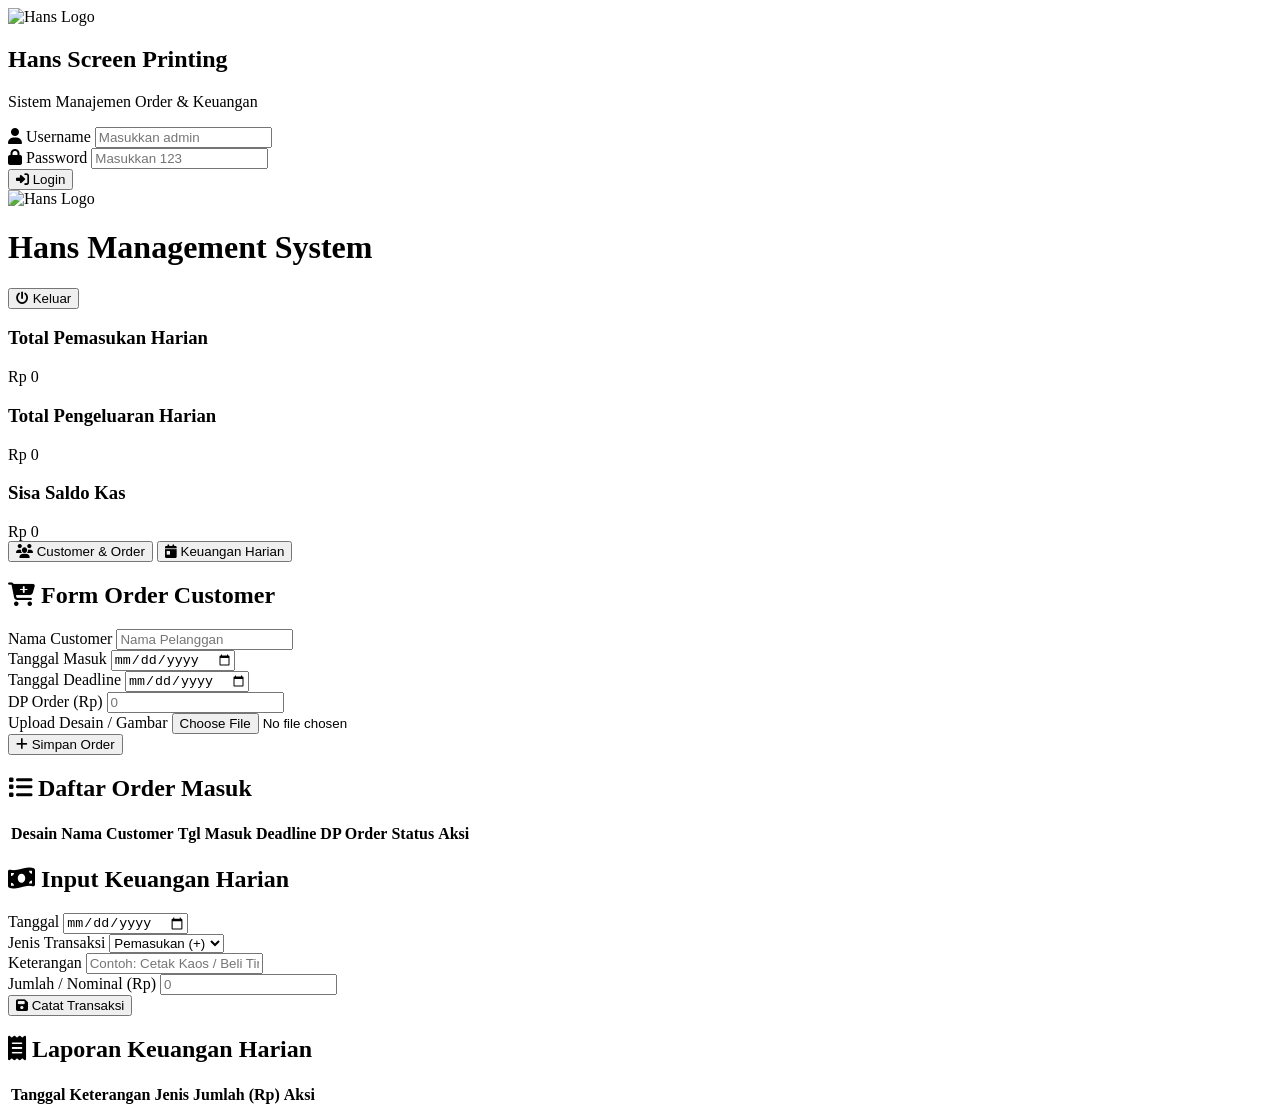
==== indeks.html @ a8db896e "Add files via upload" ====
<!DOCTYPE html>
<html lang="id">
<head>
    <meta charset="UTF-8">
    <meta name="viewport" content="width=device-width, initial-scale=1.0">
    <title>Hans - App Keuangan & Order</title>
    <!-- Google Fonts & FontAwesome -->
    <link href="https://fonts.googleapis.com/css2?family=Poppins:wght@300;400;500;600;700&display=swap" rel="stylesheet">
    <link rel="stylesheet" href="https://cdnjs.cloudflare.com/ajax/libs/font-awesome/6.4.0/css/all.min.css">
    <link rel="stylesheet" href="css/style.css">
</head>
<body>

    <!-- HALAMAN LOGIN -->
    <div id="login-section">
        <div class="logo-wrapper">
            <img src="assets/hans.jpg" alt="Hans Logo" class="brand-logo">
        </div>
        <h2>Hans Screen Printing</h2>
        <p>Sistem Manajemen Order & Keuangan</p>
        <form id="login-form">
            <div class="input-group">
                <label><i class="fa-solid fa-user"></i> Username</label>
                <input type="text" id="username" placeholder="Masukkan admin" required>
            </div>
            <div class="input-group">
                <label><i class="fa-solid fa-lock"></i> Password</label>
                <input type="password" id="password" placeholder="Masukkan 123" required>
            </div>
            <button type="submit" class="btn"><i class="fa-solid fa-right-to-bracket"></i> Login</button>
        </form>
    </div>

    <!-- HALAMAN DASHBOARD -->
    <div id="dashboard-section">
        <header>
            <div class="header-brand">
                <img src="assets/hans.jpg" alt="Hans Logo" class="header-logo">
                <h1>Hans Management System</h1>
            </div>
            <button class="btn btn-logout" onclick="logout()"><i class="fa-solid fa-power-off"></i> Keluar</button>
        </header>

        <!-- Ringkasan Keuangan -->
        <div class="summary-cards">
            <div class="card income">
                <h3>Total Pemasukan Harian</h3>
                <div class="amount" id="total-income">Rp 0</div>
            </div>
            <div class="card expense">
                <h3>Total Pengeluaran Harian</h3>
                <div class="amount" id="total-expense">Rp 0</div>
            </div>
            <div class="card balance">
                <h3>Sisa Saldo Kas</h3>
                <div class="amount" id="total-balance">Rp 0</div>
            </div>
        </div>

        <!-- Tab Navigasi -->
        <div class="tabs">
            <button class="tab-btn active" onclick="switchTab('orders-tab', this)"><i class="fa-solid fa-users"></i> Customer & Order</button>
            <button class="tab-btn" onclick="switchTab('finance-tab', this)"><i class="fa-solid fa-calendar-day"></i> Keuangan Harian</button>
        </div>

        <!-- TAB 1: CUSTOMER & ORDER -->
        <div id="orders-tab" class="tab-content active">
            <div class="main-grid">
                <!-- Form Input Order -->
                <div class="panel">
                    <h2><i class="fa-solid fa-cart-plus"></i> Form Order Customer</h2>
                    <form id="order-form">
                        <div class="input-group">
                            <label>Nama Customer</label>
                            <input type="text" id="cust-name" placeholder="Nama Pelanggan" required>
                        </div>
                        <div class="input-group">
                            <label>Tanggal Masuk</label>
                            <input type="date" id="date-in" required>
                        </div>
                        <div class="input-group">
                            <label>Tanggal Deadline</label>
                            <input type="date" id="date-deadline" required>
                        </div>
                        <div class="input-group">
                            <label>DP Order (Rp)</label>
                            <input type="number" id="dp-amount" placeholder="0" required>
                        </div>
                        <div class="input-group">
                            <label>Upload Desain / Gambar</label>
                            <input type="file" id="cust-img" accept="image/*" required>
                        </div>
                        <button type="submit" class="btn"><i class="fa-solid fa-plus"></i> Simpan Order</button>
                    </form>
                </div>

                <!-- Tabel Order Customer -->
                <div class="panel">
                    <h2><i class="fa-solid fa-list"></i> Daftar Order Masuk</h2>
                    <div class="table-responsive">
                        <table>
                            <thead>
                                <tr>
                                    <th>Desain</th>
                                    <th>Nama Customer</th>
                                    <th>Tgl Masuk</th>
                                    <th>Deadline</th>
                                    <th>DP Order</th>
                                    <th>Status</th>
                                    <th>Aksi</th>
                                </tr>
                            </thead>
                            <tbody id="order-table-body"></tbody>
                        </table>
                    </div>
                </div>
            </div>
        </div>

        <!-- TAB 2: KEUANGAN HARIAN -->
        <div id="finance-tab" class="tab-content">
            <div class="main-grid">
                <!-- Form Input Keuangan -->
                <div class="panel">
                    <h2><i class="fa-solid fa-money-bill-wave"></i> Input Keuangan Harian</h2>
                    <form id="finance-form">
                        <div class="input-group">
                            <label>Tanggal</label>
                            <input type="date" id="finance-date" required>
                        </div>
                        <div class="input-group">
                            <label>Jenis Transaksi</label>
                            <select id="finance-type">
                                <option value="income">Pemasukan (+)</option>
                                <option value="expense">Pengeluaran (-)</option>
                            </select>
                        </div>
                        <div class="input-group">
                            <label>Keterangan</label>
                            <input type="text" id="finance-desc" placeholder="Contoh: Cetak Kaos / Beli Tinta" required>
                        </div>
                        <div class="input-group">
                            <label>Jumlah / Nominal (Rp)</label>
                            <input type="number" id="finance-amount" placeholder="0" required>
                        </div>
                        <button type="submit" class="btn"><i class="fa-solid fa-floppy-disk"></i> Catat Transaksi</button>
                    </form>
                </div>

                <!-- Tabel Keuangan Harian -->
                <div class="panel">
                    <h2><i class="fa-solid fa-receipt"></i> Laporan Keuangan Harian</h2>
                    <div class="table-responsive">
                        <table>
                            <thead>
                                <tr>
                                    <th>Tanggal</th>
                                    <th>Keterangan</th>
                                    <th>Jenis</th>
                                    <th>Jumlah (Rp)</th>
                                    <th>Aksi</th>
                                </tr>
                            </thead>
                            <tbody id="finance-table-body"></tbody>
                        </table>
                    </div>
                </div>
            </div>
        </div>

    </div>

    <script src="js/app.js"></script>
</body>
</html>
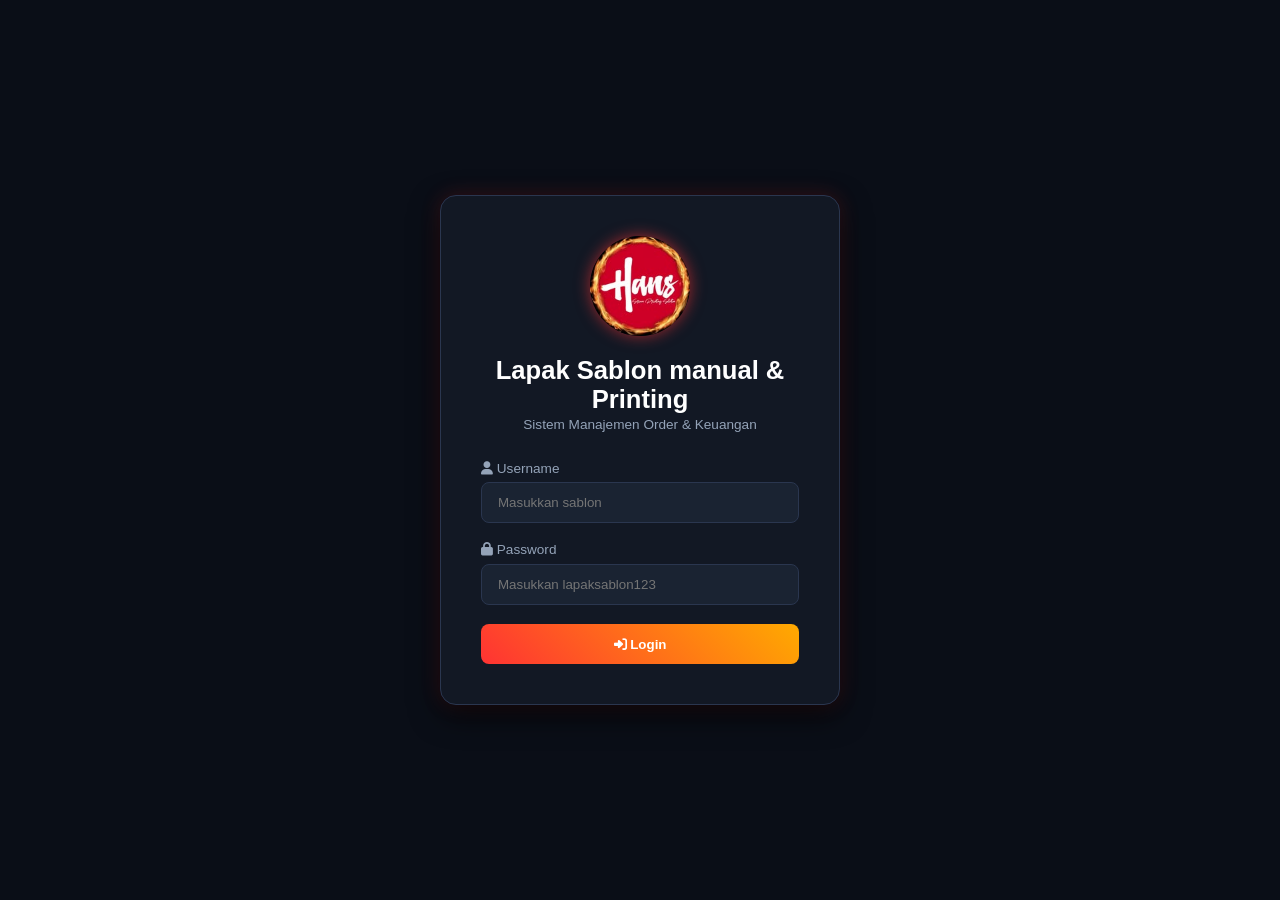
==== commit c36393a8: "Update login form placeholders and heading" ====
--- a/indeks.html
+++ b/indeks.html
@@ -16,16 +16,16 @@
         <div class="logo-wrapper">
             <img src="assets/hans.jpg" alt="Hans Logo" class="brand-logo">
         </div>
-        <h2>Hans Screen Printing</h2>
+        <h2>Lapak Sablon manual & Printing </h2>
         <p>Sistem Manajemen Order & Keuangan</p>
         <form id="login-form">
             <div class="input-group">
                 <label><i class="fa-solid fa-user"></i> Username</label>
-                <input type="text" id="username" placeholder="Masukkan admin" required>
+                <input type="text" id="username" placeholder="Masukkan sablon" required>
             </div>
             <div class="input-group">
                 <label><i class="fa-solid fa-lock"></i> Password</label>
-                <input type="password" id="password" placeholder="Masukkan 123" required>
+                <input type="password" id="password" placeholder="Masukkan lapaksablon123" required>
             </div>
             <button type="submit" class="btn"><i class="fa-solid fa-right-to-bracket"></i> Login</button>
         </form>
@@ -172,4 +172,4 @@
 
     <script src="js/app.js"></script>
 </body>
-</html>+</html>
--- a/css/style.css
+++ b/css/style.css
@@ -0,0 +1,288 @@
+* {
+    margin: 0;
+    padding: 0;
+    box-sizing: border-box;
+    font-family: 'Poppins', sans-serif;
+}
+
+:root {
+    --bg-primary: #0a0e17;
+    --bg-secondary: #121824;
+    --bg-card: #1a2332;
+    --accent-red: #ff3333;
+    --accent-gold: #ffaa00;
+    --text-main: #e2e8f0;
+    --text-muted: #94a3b8;
+    --border-color: #2a364f;
+    --danger: #ff4d4d;
+    --success: #00e676;
+}
+
+body {
+    background-color: var(--bg-primary);
+    color: var(--text-main);
+    min-height: 100vh;
+    display: flex;
+    justify-content: center;
+    align-items: center;
+}
+
+/* --- LOGO STYLES --- */
+.brand-logo {
+    width: 100px;
+    height: 100px;
+    border-radius: 50%;
+    object-fit: cover;
+    box-shadow: 0 0 15px rgba(255, 51, 51, 0.6);
+    margin-bottom: 1rem;
+}
+
+.header-logo {
+    width: 45px;
+    height: 45px;
+    border-radius: 50%;
+    object-fit: cover;
+    border: 2px solid var(--accent-red);
+}
+
+.header-brand {
+    display: flex;
+    align-items: center;
+    gap: 1rem;
+}
+
+/* --- LOGIN SECTION --- */
+#login-section {
+    width: 100%;
+    max-width: 400px;
+    padding: 2.5rem;
+    background: var(--bg-secondary);
+    border: 1px solid var(--border-color);
+    border-radius: 16px;
+    box-shadow: 0 10px 30px rgba(0,0,0,0.7), 0 0 20px rgba(255, 51, 51, 0.2);
+    text-align: center;
+}
+
+#login-section h2 {
+    font-size: 1.6rem;
+    color: #fff;
+    margin-bottom: 0.2rem;
+}
+
+#login-section p {
+    color: var(--text-muted);
+    font-size: 0.85rem;
+    margin-bottom: 1.8rem;
+}
+
+.input-group {
+    margin-bottom: 1.2rem;
+    text-align: left;
+}
+
+.input-group label {
+    display: block;
+    font-size: 0.85rem;
+    color: var(--text-muted);
+    margin-bottom: 0.4rem;
+}
+
+.input-group input, .input-group select {
+    width: 100%;
+    padding: 0.75rem 1rem;
+    background: var(--bg-card);
+    border: 1px solid var(--border-color);
+    border-radius: 8px;
+    color: #fff;
+    outline: none;
+    transition: all 0.3s;
+}
+
+.input-group input:focus, .input-group select:focus {
+    border-color: var(--accent-red);
+    box-shadow: 0 0 8px rgba(255, 51, 51, 0.4);
+}
+
+.btn {
+    width: 100%;
+    padding: 0.8rem;
+    background: linear-gradient(45deg, var(--accent-red), var(--accent-gold));
+    border: none;
+    border-radius: 8px;
+    color: #fff;
+    font-weight: 600;
+    cursor: pointer;
+    transition: all 0.3s;
+}
+
+.btn:hover {
+    opacity: 0.9;
+    transform: translateY(-2px);
+}
+
+/* --- DASHBOARD SECTION --- */
+#dashboard-section {
+    display: none;
+    width: 100%;
+    max-width: 1250px;
+    padding: 2rem;
+    min-height: 100vh;
+}
+
+header {
+    display: flex;
+    justify-content: space-between;
+    align-items: center;
+    margin-bottom: 2rem;
+    padding-bottom: 1rem;
+    border-bottom: 1px solid var(--border-color);
+}
+
+header h1 {
+    font-size: 1.5rem;
+    color: #fff;
+}
+
+.btn-logout {
+    width: auto;
+    padding: 0.5rem 1.2rem;
+    background: var(--danger);
+}
+
+/* Summary Cards */
+.summary-cards {
+    display: grid;
+    grid-template-columns: repeat(auto-fit, minmax(250px, 1fr));
+    gap: 1.5rem;
+    margin-bottom: 2rem;
+}
+
+.card {
+    background: var(--bg-secondary);
+    border: 1px solid var(--border-color);
+    padding: 1.5rem;
+    border-radius: 12px;
+}
+
+.card h3 {
+    font-size: 0.85rem;
+    color: var(--text-muted);
+    margin-bottom: 0.5rem;
+}
+
+.card .amount {
+    font-size: 1.6rem;
+    font-weight: 700;
+}
+
+.card.income .amount { color: var(--success); }
+.card.expense .amount { color: var(--danger); }
+.card.balance .amount { color: var(--accent-gold); }
+
+/* Grid Layout */
+.main-grid {
+    display: grid;
+    grid-template-columns: 1fr 2fr;
+    gap: 1.5rem;
+}
+
+@media (max-width: 900px) {
+    .main-grid { grid-template-columns: 1fr; }
+}
+
+.panel {
+    background: var(--bg-secondary);
+    border: 1px solid var(--border-color);
+    border-radius: 12px;
+    padding: 1.5rem;
+}
+
+.panel h2 {
+    font-size: 1.1rem;
+    margin-bottom: 1.2rem;
+    color: var(--accent-gold);
+    display: flex;
+    align-items: center;
+    gap: 0.5rem;
+}
+
+/* Tabs */
+.tabs {
+    display: flex;
+    gap: 1rem;
+    margin-bottom: 1.5rem;
+    border-bottom: 1px solid var(--border-color);
+    padding-bottom: 0.5rem;
+}
+
+.tab-btn {
+    background: none;
+    border: none;
+    color: var(--text-muted);
+    font-size: 0.95rem;
+    font-weight: 600;
+    padding: 0.5rem 1.2rem;
+    cursor: pointer;
+    border-radius: 6px;
+    transition: all 0.3s;
+}
+
+.tab-btn.active {
+    background: var(--bg-card);
+    color: var(--accent-red);
+}
+
+/* Table Design */
+.table-responsive {
+    overflow-x: auto;
+}
+
+table {
+    width: 100%;
+    border-collapse: collapse;
+    text-align: left;
+    font-size: 0.88rem;
+}
+
+th, td {
+    padding: 0.75rem;
+    border-bottom: 1px solid var(--border-color);
+    vertical-align: middle;
+}
+
+th {
+    color: var(--text-muted);
+    font-weight: 500;
+    background: var(--bg-card);
+}
+
+.img-preview {
+    width: 45px;
+    height: 45px;
+    object-fit: cover;
+    border-radius: 6px;
+    border: 1px solid var(--border-color);
+    cursor: pointer;
+}
+
+.badge {
+    padding: 0.3rem 0.6rem;
+    border-radius: 20px;
+    font-size: 0.75rem;
+    font-weight: 600;
+    cursor: pointer;
+}
+
+.badge-pending { background: rgba(255, 170, 0, 0.2); color: var(--accent-gold); }
+.badge-done { background: rgba(0, 230, 118, 0.2); color: var(--success); }
+
+.action-btn {
+    background: none;
+    border: none;
+    color: var(--danger);
+    cursor: pointer;
+    font-size: 1rem;
+}
+
+.tab-content { display: none; }
+.tab-content.active { display: block; }
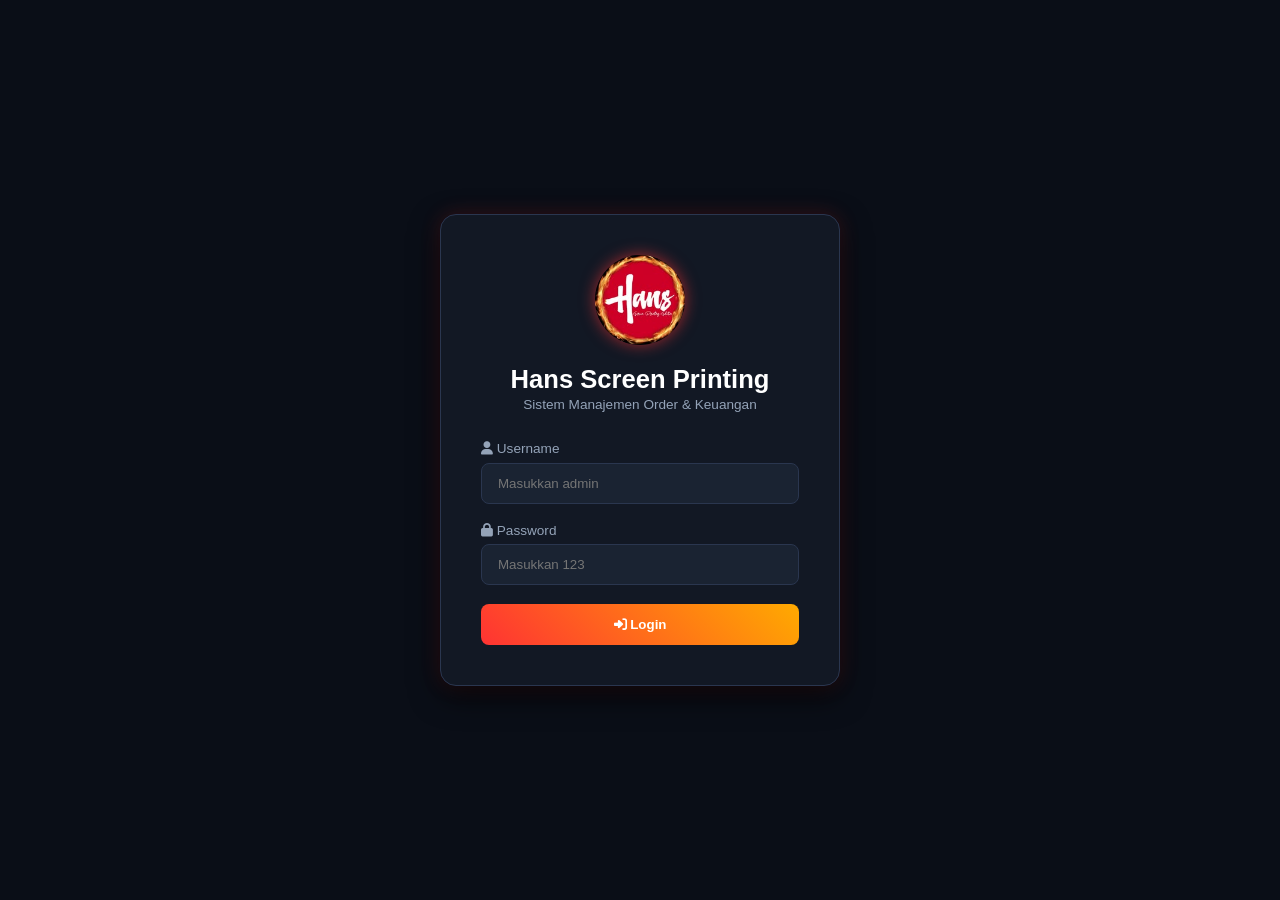
==== commit 65c8fd2f: "Update login page and dashboard styles" ====
--- a/indeks.html
+++ b/indeks.html
@@ -4,28 +4,319 @@
     <meta charset="UTF-8">
     <meta name="viewport" content="width=device-width, initial-scale=1.0">
     <title>Hans - App Keuangan & Order</title>
-    <!-- Google Fonts & FontAwesome -->
+    <!-- Google Fonts & FontAwesome Icons -->
     <link href="https://fonts.googleapis.com/css2?family=Poppins:wght@300;400;500;600;700&display=swap" rel="stylesheet">
     <link rel="stylesheet" href="https://cdnjs.cloudflare.com/ajax/libs/font-awesome/6.4.0/css/all.min.css">
-    <link rel="stylesheet" href="css/style.css">
+    
+    <style>
+        * {
+            margin: 0;
+            padding: 0;
+            box-sizing: border-box;
+            font-family: 'Poppins', sans-serif;
+        }
+
+        :root {
+            --bg-primary: #0a0e17;
+            --bg-secondary: #121824;
+            --bg-card: #1a2332;
+            --accent-red: #ff3333;
+            --accent-gold: #ffaa00;
+            --text-main: #e2e8f0;
+            --text-muted: #94a3b8;
+            --border-color: #2a364f;
+            --danger: #ff4d4d;
+            --success: #00e676;
+        }
+
+        body {
+            background-color: var(--bg-primary);
+            color: var(--text-main);
+            min-height: 100vh;
+            display: flex;
+            justify-content: center;
+            align-items: center;
+        }
+
+        /* LOGO STYLES */
+        .brand-logo {
+            width: 90px;
+            height: 90px;
+            border-radius: 50%;
+            object-fit: cover;
+            box-shadow: 0 0 15px rgba(255, 51, 51, 0.6);
+            margin-bottom: 1rem;
+        }
+
+        .header-logo {
+            width: 45px;
+            height: 45px;
+            border-radius: 50%;
+            object-fit: cover;
+            border: 2px solid var(--accent-red);
+        }
+
+        .header-brand {
+            display: flex;
+            align-items: center;
+            gap: 1rem;
+        }
+
+        /* LOGIN SECTION */
+        #login-section {
+            width: 100%;
+            max-width: 400px;
+            padding: 2.5rem;
+            background: var(--bg-secondary);
+            border: 1px solid var(--border-color);
+            border-radius: 16px;
+            box-shadow: 0 10px 30px rgba(0,0,0,0.7), 0 0 20px rgba(255, 51, 51, 0.2);
+            text-align: center;
+        }
+
+        #login-section h2 {
+            font-size: 1.6rem;
+            color: #fff;
+            margin-bottom: 0.2rem;
+        }
+
+        #login-section p {
+            color: var(--text-muted);
+            font-size: 0.85rem;
+            margin-bottom: 1.8rem;
+        }
+
+        .input-group {
+            margin-bottom: 1.2rem;
+            text-align: left;
+        }
+
+        .input-group label {
+            display: block;
+            font-size: 0.85rem;
+            color: var(--text-muted);
+            margin-bottom: 0.4rem;
+        }
+
+        .input-group input, .input-group select {
+            width: 100%;
+            padding: 0.75rem 1rem;
+            background: var(--bg-card);
+            border: 1px solid var(--border-color);
+            border-radius: 8px;
+            color: #fff;
+            outline: none;
+            transition: all 0.3s;
+        }
+
+        .input-group input:focus, .input-group select:focus {
+            border-color: var(--accent-red);
+            box-shadow: 0 0 8px rgba(255, 51, 51, 0.4);
+        }
+
+        .btn {
+            width: 100%;
+            padding: 0.8rem;
+            background: linear-gradient(45deg, var(--accent-red), var(--accent-gold));
+            border: none;
+            border-radius: 8px;
+            color: #fff;
+            font-weight: 600;
+            cursor: pointer;
+            transition: all 0.3s;
+        }
+
+        .btn:hover {
+            opacity: 0.9;
+            transform: translateY(-2px);
+        }
+
+        /* DASHBOARD SECTION */
+        #dashboard-section {
+            display: none;
+            width: 100%;
+            max-width: 1250px;
+            padding: 2rem;
+            min-height: 100vh;
+        }
+
+        header {
+            display: flex;
+            justify-content: space-between;
+            align-items: center;
+            margin-bottom: 2rem;
+            padding-bottom: 1rem;
+            border-bottom: 1px solid var(--border-color);
+        }
+
+        header h1 {
+            font-size: 1.5rem;
+            color: #fff;
+        }
+
+        .btn-logout {
+            width: auto;
+            padding: 0.5rem 1.2rem;
+            background: var(--danger);
+        }
+
+        /* Ringkasan Cards */
+        .summary-cards {
+            display: grid;
+            grid-template-columns: repeat(auto-fit, minmax(250px, 1fr));
+            gap: 1.5rem;
+            margin-bottom: 2rem;
+        }
+
+        .card {
+            background: var(--bg-secondary);
+            border: 1px solid var(--border-color);
+            padding: 1.5rem;
+            border-radius: 12px;
+        }
+
+        .card h3 {
+            font-size: 0.85rem;
+            color: var(--text-muted);
+            margin-bottom: 0.5rem;
+        }
+
+        .card .amount {
+            font-size: 1.6rem;
+            font-weight: 700;
+        }
+
+        .card.income .amount { color: var(--success); }
+        .card.expense .amount { color: var(--danger); }
+        .card.balance .amount { color: var(--accent-gold); }
+
+        /* Grid Layout */
+        .main-grid {
+            display: grid;
+            grid-template-columns: 1fr 2fr;
+            gap: 1.5rem;
+        }
+
+        @media (max-width: 900px) {
+            .main-grid { grid-template-columns: 1fr; }
+        }
+
+        .panel {
+            background: var(--bg-secondary);
+            border: 1px solid var(--border-color);
+            border-radius: 12px;
+            padding: 1.5rem;
+        }
+
+        .panel h2 {
+            font-size: 1.1rem;
+            margin-bottom: 1.2rem;
+            color: var(--accent-gold);
+            display: flex;
+            align-items: center;
+            gap: 0.5rem;
+        }
+
+        /* Tabs */
+        .tabs {
+            display: flex;
+            gap: 1rem;
+            margin-bottom: 1.5rem;
+            border-bottom: 1px solid var(--border-color);
+            padding-bottom: 0.5rem;
+        }
+
+        .tab-btn {
+            background: none;
+            border: none;
+            color: var(--text-muted);
+            font-size: 0.95rem;
+            font-weight: 600;
+            padding: 0.5rem 1.2rem;
+            cursor: pointer;
+            border-radius: 6px;
+            transition: all 0.3s;
+        }
+
+        .tab-btn.active {
+            background: var(--bg-card);
+            color: var(--accent-red);
+        }
+
+        /* Tabel Design */
+        .table-responsive {
+            overflow-x: auto;
+        }
+
+        table {
+            width: 100%;
+            border-collapse: collapse;
+            text-align: left;
+            font-size: 0.88rem;
+        }
+
+        th, td {
+            padding: 0.75rem;
+            border-bottom: 1px solid var(--border-color);
+            vertical-align: middle;
+        }
+
+        th {
+            color: var(--text-muted);
+            font-weight: 500;
+            background: var(--bg-card);
+        }
+
+        .img-preview {
+            width: 45px;
+            height: 45px;
+            object-fit: cover;
+            border-radius: 6px;
+            border: 1px solid var(--border-color);
+            cursor: pointer;
+        }
+
+        .badge {
+            padding: 0.3rem 0.6rem;
+            border-radius: 20px;
+            font-size: 0.75rem;
+            font-weight: 600;
+            cursor: pointer;
+        }
+
+        .badge-pending { background: rgba(255, 170, 0, 0.2); color: var(--accent-gold); }
+        .badge-done { background: rgba(0, 230, 118, 0.2); color: var(--success); }
+
+        .action-btn {
+            background: none;
+            border: none;
+            color: var(--danger);
+            cursor: pointer;
+            font-size: 1rem;
+        }
+
+        .tab-content { display: none; }
+        .tab-content.active { display: block; }
+    </style>
 </head>
 <body>
 
     <!-- HALAMAN LOGIN -->
     <div id="login-section">
         <div class="logo-wrapper">
-            <img src="assets/hans.jpg" alt="Hans Logo" class="brand-logo">
+            <img src="assets/hans.jpg" alt="Hans Logo" class="brand-logo" onerror="this.src='https://via.placeholder.com/90/ff3333/ffffff?text=HANS'">
         </div>
-        <h2>Lapak Sablon manual & Printing </h2>
+        <h2>Hans Screen Printing</h2>
         <p>Sistem Manajemen Order & Keuangan</p>
+        
         <form id="login-form">
             <div class="input-group">
                 <label><i class="fa-solid fa-user"></i> Username</label>
-                <input type="text" id="username" placeholder="Masukkan sablon" required>
+                <input type="text" id="username" placeholder="Masukkan admin" required autocomplete="off">
             </div>
             <div class="input-group">
                 <label><i class="fa-solid fa-lock"></i> Password</label>
-                <input type="password" id="password" placeholder="Masukkan lapaksablon123" required>
+                <input type="password" id="password" placeholder="Masukkan 123" required>
             </div>
             <button type="submit" class="btn"><i class="fa-solid fa-right-to-bracket"></i> Login</button>
         </form>
@@ -35,7 +326,7 @@
     <div id="dashboard-section">
         <header>
             <div class="header-brand">
-                <img src="assets/hans.jpg" alt="Hans Logo" class="header-logo">
+                <img src="assets/hans.jpg" alt="Hans Logo" class="header-logo" onerror="this.src='https://via.placeholder.com/45/ff3333/ffffff?text=H'">
                 <h1>Hans Management System</h1>
             </div>
             <button class="btn btn-logout" onclick="logout()"><i class="fa-solid fa-power-off"></i> Keluar</button>
@@ -170,6 +461,211 @@
 
     </div>
 
-    <script src="js/app.js"></script>
+    <!-- JAVASCRIPT LOGIC -->
+    <script>
+        // Memuat data dari LocalStorage
+        let orders = JSON.parse(localStorage.getItem('hans_orders')) || [];
+        let finances = JSON.parse(localStorage.getItem('hans_finances')) || [];
+
+        document.addEventListener('DOMContentLoaded', () => {
+            const today = new Date().toISOString().split('T')[0];
+            document.getElementById('date-in').value = today;
+            document.getElementById('finance-date').value = today;
+            
+            // Pasang event listener untuk login form secara eksplisit
+            const loginForm = document.getElementById('login-form');
+            if (loginForm) {
+                loginForm.addEventListener('submit', handleLogin);
+            }
+        });
+
+        // Fungsi Login yang Diperbaiki
+        function handleLogin(e) {
+            e.preventDefault();
+            
+            const user = document.getElementById('username').value.trim().toLowerCase();
+            const pass = document.getElementById('password').value.trim();
+
+            // Verifikasi (username: admin, password: 123)
+            if (user === 'admin' && pass === '123') {
+                document.getElementById('login-section').style.display = 'none';
+                document.getElementById('dashboard-section').style.display = 'block';
+                document.body.style.alignItems = 'flex-start';
+                renderAll();
+            } else {
+                alert('Username atau Password salah!\nGunakan:\nUsername: admin\nPassword: 123');
+            }
+        }
+
+        function logout() {
+            document.getElementById('dashboard-section').style.display = 'none';
+            document.getElementById('login-section').style.display = 'block';
+            document.body.style.alignItems = 'center';
+            document.getElementById('login-form').reset();
+        }
+
+        // Tab Switcher
+        function switchTab(tabId, btn) {
+            document.querySelectorAll('.tab-content').forEach(tab => tab.classList.remove('active'));
+            document.querySelectorAll('.tab-btn').forEach(b => b.classList.remove('active'));
+            
+            document.getElementById(tabId).classList.add('active');
+            btn.classList.add('active');
+        }
+
+        // Format Rupiah
+        function formatRp(amount) {
+            return new Intl.NumberFormat('id-ID', { style: 'currency', currency: 'IDR', maximumFractionDigits: 0 }).format(amount);
+        }
+
+        // Submit Form Order
+        document.getElementById('order-form').addEventListener('submit', function(e) {
+            e.preventDefault();
+            
+            const name = document.getElementById('cust-name').value;
+            const dateIn = document.getElementById('date-in').value;
+            const dateDeadline = document.getElementById('date-deadline').value;
+            const dpAmount = parseFloat(document.getElementById('dp-amount').value) || 0;
+            const imgFile = document.getElementById('cust-img').files[0];
+
+            if (imgFile) {
+                const reader = new FileReader();
+                reader.onload = function(evt) {
+                    const newOrder = {
+                        id: Date.now(),
+                        name: name,
+                        dateIn: dateIn,
+                        dateDeadline: dateDeadline,
+                        dpAmount: dpAmount,
+                        imgBase64: evt.target.result,
+                        status: 'Proses'
+                    };
+                    orders.push(newOrder);
+
+                    // Otomatis masukkan DP ke Pemasukan Keuangan Harian
+                    if (dpAmount > 0) {
+                        finances.push({
+                            id: Date.now() + 1,
+                            date: dateIn,
+                            type: 'income',
+                            desc: `DP Order - ${name}`,
+                            amount: dpAmount
+                        });
+                    }
+
+                    saveData();
+                    renderAll();
+                    document.getElementById('order-form').reset();
+                    document.getElementById('date-in').value = new Date().toISOString().split('T')[0];
+                };
+                reader.readAsDataURL(imgFile);
+            }
+        });
+
+        // Submit Form Keuangan
+        document.getElementById('finance-form').addEventListener('submit', function(e) {
+            e.preventDefault();
+            
+            const date = document.getElementById('finance-date').value;
+            const type = document.getElementById('finance-type').value;
+            const desc = document.getElementById('finance-desc').value;
+            const amount = parseFloat(document.getElementById('finance-amount').value) || 0;
+
+            const newFinance = {
+                id: Date.now(),
+                date: date,
+                type: type,
+                desc: desc,
+                amount: amount
+            };
+
+            finances.push(newFinance);
+            saveData();
+            renderFinances();
+            document.getElementById('finance-form').reset();
+            document.getElementById('finance-date').value = new Date().toISOString().split('T')[0];
+        });
+
+        function toggleStatus(id) {
+            orders = orders.map(o => {
+                if(o.id === id) o.status = o.status === 'Proses' ? 'Selesai' : 'Proses';
+                return o;
+            });
+            saveData();
+            renderOrders();
+        }
+
+        function deleteOrder(id) {
+            orders = orders.filter(o => o.id !== id);
+            saveData();
+            renderOrders();
+        }
+
+        function deleteFinance(id) {
+            finances = finances.filter(f => f.id !== id);
+            saveData();
+            renderFinances();
+        }
+
+        function saveData() {
+            localStorage.setItem('hans_orders', JSON.stringify(orders));
+            localStorage.setItem('hans_finances', JSON.stringify(finances));
+        }
+
+        function renderOrders() {
+            const tbody = document.getElementById('order-table-body');
+            tbody.innerHTML = '';
+
+            orders.forEach(order => {
+                const badgeClass = order.status === 'Selesai' ? 'badge-done' : 'badge-pending';
+                tbody.innerHTML += `
+                    <tr>
+                        <td><img src="${order.imgBase64}" class="img-preview" onclick="window.open('${order.imgBase64}')" title="Klik untuk melihat gambar"></td>
+                        <td><strong>${order.name}</strong></td>
+                        <td>${order.dateIn}</td>
+                        <td>${order.dateDeadline}</td>
+                        <td style="color: var(--success); font-weight:600;">${formatRp(order.dpAmount)}</td>
+                        <td><span class="badge ${badgeClass}" onclick="toggleStatus(${order.id})">${order.status}</span></td>
+                        <td><button class="action-btn" onclick="deleteOrder(${order.id})"><i class="fa-solid fa-trash"></i></button></td>
+                    </tr>
+                `;
+            });
+        }
+
+        function renderFinances() {
+            const tbody = document.getElementById('finance-table-body');
+            tbody.innerHTML = '';
+
+            let totalIn = 0;
+            let totalOut = 0;
+
+            finances.forEach(f => {
+                if(f.type === 'income') totalIn += f.amount;
+                if(f.type === 'expense') totalOut += f.amount;
+
+                const typeColor = f.type === 'income' ? 'var(--success)' : 'var(--danger)';
+                const typeText = f.type === 'income' ? 'Pemasukan' : 'Pengeluaran';
+
+                tbody.innerHTML += `
+                    <tr>
+                        <td>${f.date}</td>
+                        <td>${f.desc}</td>
+                        <td style="color: ${typeColor}">${typeText}</td>
+                        <td><strong>${formatRp(f.amount)}</strong></td>
+                        <td><button class="action-btn" onclick="deleteFinance(${f.id})"><i class="fa-solid fa-trash"></i></button></td>
+                    </tr>
+                `;
+            });
+
+            document.getElementById('total-income').innerText = formatRp(totalIn);
+            document.getElementById('total-expense').innerText = formatRp(totalOut);
+            document.getElementById('total-balance').innerText = formatRp(totalIn - totalOut);
+        }
+
+        function renderAll() {
+            renderOrders();
+            renderFinances();
+        }
+    </script>
 </body>
 </html>
